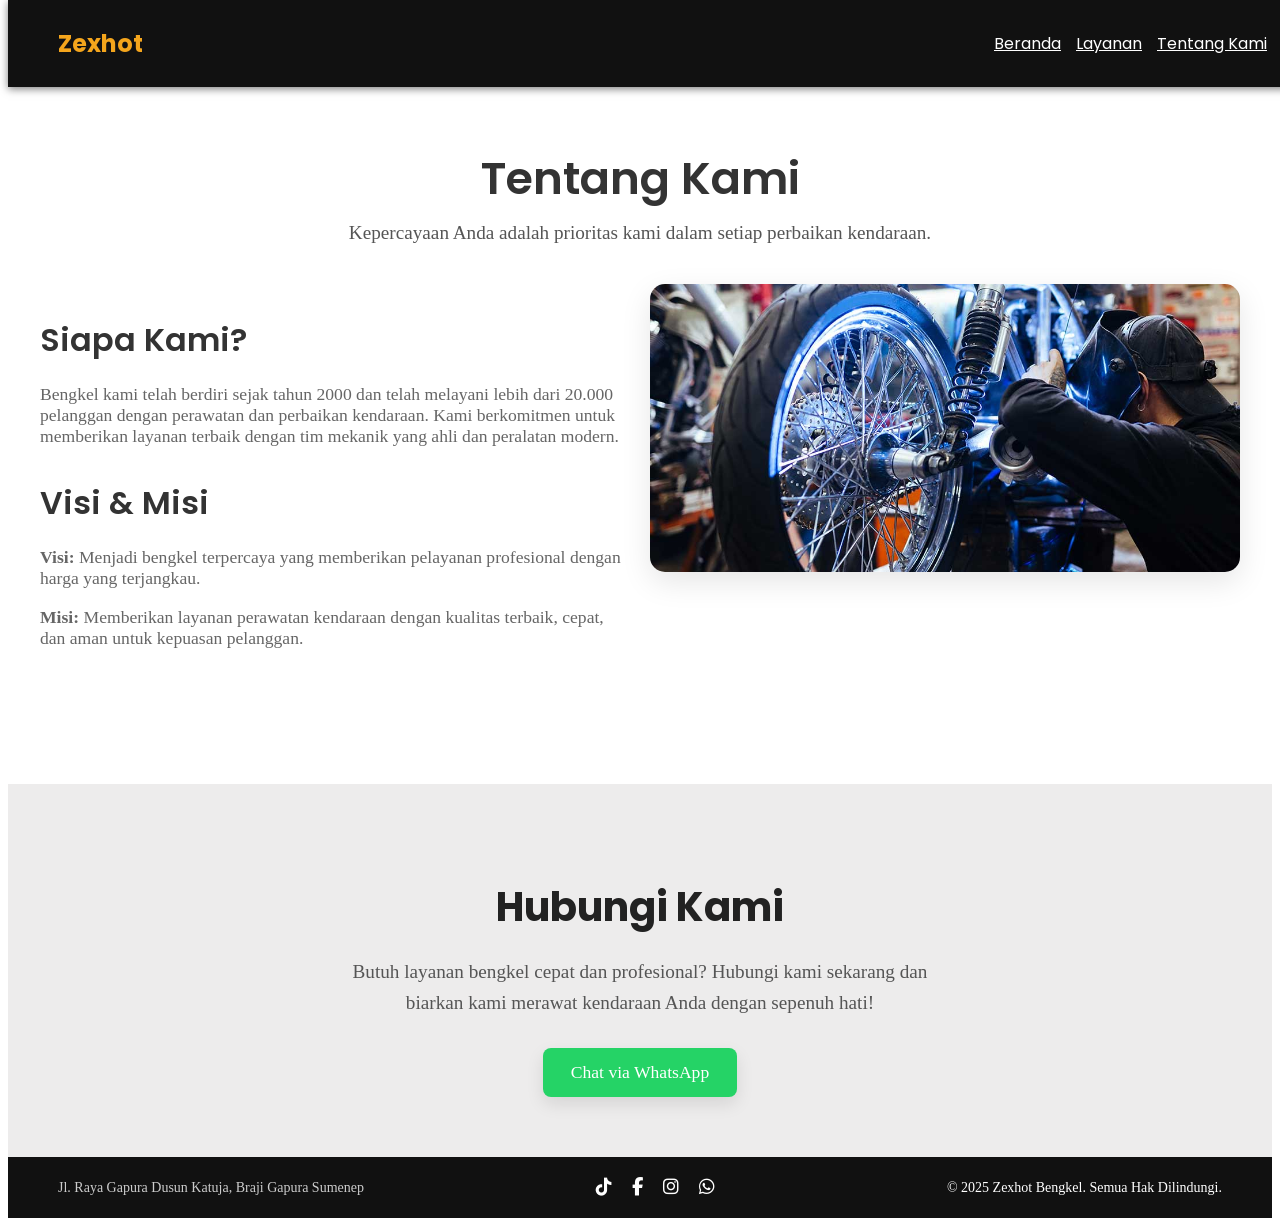
==== about.html @ 8aad7e6a "Add files via upload" ====
<!DOCTYPE html>
<html lang="id">
  <head>
    <meta charset="UTF-8" />
    <meta name="viewport" content="width=device-width, initial-scale=1.0" />
    <title>Zexhot - Bengkel Profesional</title>
    <link rel="stylesheet" href="style.css" />
    <link
      rel="stylesheet"
      href="https://cdnjs.cloudflare.com/ajax/libs/font-awesome/6.5.0/css/all.min.css"
    />
    <link
      href="https://fonts.googleapis.com/css2?family=Poppins:wght@400;600;700&display=swap"
      rel="stylesheet"
    />
    <!-- AOS CSS -->
    <link href="https://unpkg.com/aos@2.3.4/dist/aos.css" rel="stylesheet" />
  </head>
  <body>
    <header id="navbar" data-aos="fade-down">
      <div class="logo">Zexhot</div>
      <nav>
        <div class="menu-toggle" id="menu-toggle">☰</div>
        <ul id="nav-list">
          <li><a href="index.html">Beranda</a></li>
          <li><a href="layanan.html">Layanan</a></li>
          <li><a href="about.html">Tentang Kami</a></li>
          <li><a href="kontak.html">Kontak</a></li>
        </ul>
      </nav>
    </header>

    <section id="about" class="about" data-aos="fade-up" data-aos-delay="100">
      <div class="about-wrapper">
        <div class="about-heading">
          <h2 data-aos="zoom-in">Tentang Kami</h2>
          <p>
            Kepercayaan Anda adalah prioritas kami dalam setiap perbaikan
            kendaraan.
          </p>
        </div>

        <div class="about-content" data-aos="fade-right">
          <div class="about-text">
            <h3>Siapa Kami?</h3>
            <p>
              Bengkel kami telah berdiri sejak tahun 2000 dan telah melayani
              lebih dari 20.000 pelanggan dengan perawatan dan perbaikan
              kendaraan. Kami berkomitmen untuk memberikan layanan terbaik
              dengan tim mekanik yang ahli dan peralatan modern.
            </p>
            <h3>Visi & Misi</h3>
            <p>
              <strong>Visi:</strong> Menjadi bengkel terpercaya yang memberikan
              pelayanan profesional dengan harga yang terjangkau.
            </p>
            <p>
              <strong>Misi:</strong> Memberikan layanan perawatan kendaraan
              dengan kualitas terbaik, cepat, dan aman untuk kepuasan pelanggan.
            </p>
          </div>

          <div class="about-image" data-aos="fade-left" data-aos-delay="200">
            <img src="./asset/background.jpg" alt="Bengkel Kami" />
          </div>
        </div>
      </div>
    </section>

    <section id="contact" class="contact" data-aos="fade-right">
      <h2>Hubungi Kami</h2>
      <p>
        Butuh layanan bengkel cepat dan profesional? Hubungi kami sekarang dan
        biarkan kami merawat kendaraan Anda dengan sepenuh hati!
      </p>
      <div class="whatsapp-button">
        <a
          href="https://wa.me/6282335522890?text=Halo,%20saya%20butuh%20bantuan%20untuk%20motor%20saya."
          target="_blank"
          class="wa-btn"
        >
          Chat via WhatsApp
        </a>
      </div>
    </section>

    <footer data-aos="fade-up">
      <div class="footer-content">
        <p class="alamat">
          <a href="https://maps.app.goo.gl/Zuq965ANQu1sZjJd8" target="_blank"
            >Jl. Raya Gapura Dusun Katuja, Braji Gapura Sumenep</a
          >
        </p>
        <div class="socials" data-aos="zoom-in">
          <a href="#"><i class="fab fa-tiktok"></i></a>
          <a href="#"><i class="fab fa-facebook-f"></i></a>
          <a href="#"><i class="fab fa-instagram"></i></a>
          <a href="https://wa.me/6282335522890" target="_blank"
            ><i class="fab fa-whatsapp"></i
          ></a>
        </div>
        <p>&copy; 2025 Zexhot Bengkel. Semua Hak Dilindungi.</p>
      </div>
    </footer>

    <script src="script.js"></script>
    <script src="https://unpkg.com/aos@2.3.4/dist/aos.js"></script>
    <script>
      AOS.init({
        duration: 1000, // durasi animasinya 1 detik
        once: true, // animasi hanya sekali saat scroll pertama
      });
    </script>
  </body>
</html>
---- style.css ----
<<<<<<< HEAD
* {
  margin: 0;
  padding: 0;
  box-sizing: border-box;
  text-decoration: none;
  border: none;
  outline: none;
  scroll-behavior: smooth;
  font-family: -apple-system, sans-serif;
}

body {
  background-color: #fff;
  color: #fff;
}

/* Navbar */
header {
  display: flex;
  justify-content: space-between;
  align-items: center;
  padding: 15px 80px;
  background-color: #fff;
  position: fixed;
  width: 100%;
  top: 0;
  z-index: 1000;
  transition: background-color 0.3s;
  box-shadow: 0 2px 8px rgba(0, 0, 0, 0.5);
}

.logo {
  font-size: 25px;
  font-weight: bold;
  color: #f4a51c;
  font-family: "Poppins";
}

nav {
  display: flex;
  align-items: center;
}

nav ul {
  display: flex;
  list-style: none;
  gap: 15px;
}

nav ul li a {
  color: #111;
  font-size: 16px;
  transition: color 0.3s;
  font-family: "Poppins";
}

nav ul li a:hover {
  color: #f4a51c;
}

.menu-toggle {
  display: none;
  font-size: 26px;
  color: #111;
  cursor: pointer;
}

/* Hero Section */
.hero {
  position: relative;
  height: 100vh;
  display: flex;
  justify-content: center;
  align-items: center;
  text-align: center;
  overflow: hidden;
}

.hero img {
  width: 100%;
  height: 100%;
  object-fit: cover;
  position: absolute;
  top: 0;
  left: 0;
  z-index: 1;
}

.hero .overlay {
  position: absolute;
  top: 0;
  left: 0;
  right: 0;
  bottom: 0;
  background: rgba(0, 0, 0, 0.5);
  z-index: 2;
}

.hero-content {
  position: relative;
  z-index: 3;
  display: flex;
  flex-direction: column;
  align-items: center;
  gap: 20px;
  padding: 20px;
  max-width: 800px;
}

.hero h1 {
  font-size: 2.8rem;
  color: #fff;
  font-family: "Poppins";
}

.hero p {
  font-size: 1.5rem;
  color: #eee;
}

.hero button {
  background-color: #17ac4e;
  color: white;
  padding: 15px 30px;
  border-radius: 8px;
  font-size: 18px;
  cursor: pointer;
  transition: 0.3s;
}

.hero button:hover {
  background-color: #1ebe57;
}

/* Layanan */
.services {
  background-color: #f9f9f9;
  padding: 60px 20px;
  text-align: center;
}

.services h2 {
  font-size: 2.5rem;
  margin-bottom: 40px;
  color: #222;
  font-family: "Poppins";
}

.service-container {
  display: flex;
  flex-wrap: wrap;
  /* grid-template-columns: repeat(auto-fit, minmax(180px, 1fr)); */
  gap: 40px;
  max-width: 1000px;
  margin: 0 auto;
  justify-content: center;
}

.service {
  background: #fff;
  border-radius: 15px;
  box-shadow: 0 8px 20px rgba(0, 0, 0, 0.1);
  padding: 30px;
  width: 220px;
  transition: transform 0.3s ease, box-shadow 0.3s ease;
}

.service i {
  font-size: 2.5rem;
  color: #ff5722;
  margin-bottom: 15px;
}

.service p {
  font-size: 1.1rem;
  color: #444;
  margin: 0;
}

.service:hover {
  transform: translateY(-8px);
  box-shadow: 0 8px 18px rgba(0, 0, 0, 0.1);
}

/* Statistik */
.stats {
  background-color: #edecec;
  padding: 60px 20px;
  text-align: center;
}

.stats h2 {
  font-size: 2.5rem;
  margin-bottom: 40px;
  color: #333;
  font-family: "Poppins";
}

.stats-container {
  display: flex;
  flex-wrap: wrap;
  justify-content: center;
  gap: 40px;
}

.stat {
  background: #fff;
  border-radius: 15px;
  box-shadow: 0 8px 20px rgba(0, 0, 0, 0.1);
  padding: 30px;
  width: 220px;
  transition: transform 0.3s ease;
}

.stat:hover {
  transform: translateY(-10px);
}

.stat .number {
  font-size: 3rem;
  color: #e63946;
  font-weight: bold;
  display: block;
  transition: transform 0.3s;
}

.stat p {
  font-size: 1.2rem;
  margin-top: 10px;
  color: #555;
}

/* Galeri */
.gallery {
  padding: 60px 20px;
  text-align: center;
  position: relative;
}

.gallery h2 {
  font-size: 2.5rem;
  margin-bottom: 40px;
  color: #333;
  font-family: "Poppins";
}

.gallery-wrapper {
  display: flex;
  align-items: center;
  justify-content: center;
  position: relative;
  overflow: hidden;
}

.gallery-container {
  overflow-x: auto; /* Scroll otomatis kalau sempit */
  max-width: 960px;
  scroll-behavior: smooth;
  -ms-overflow-style: none; /* IE dan Edge lama */
  scrollbar-width: none; /* Firefox */
  will-change: transform; /* Ini penting supaya render halus */
}

.gallery-container::-webkit-scrollbar {
  display: none; /* Chrome, Safari */
}

.gallery-track {
  display: flex;
  transition: transform 0.5s ease;
  will-change: transform; /* Tambah ini */
}

.gallery-item {
  flex: 0 0 300px;
  margin: 0 15px;
  border-radius: 12px;
  overflow: hidden;
  box-shadow: 0 8px 20px rgba(0, 0, 0, 0.1);
  transition: transform 0.3s ease, box-shadow 0.3s ease, opacity 0.3s ease;
}

.gallery-item img {
  width: 100%;
  height: 200px;
  object-fit: cover;
  display: block;
}

.gallery-item p {
  background-color: #f8f8f8;
  margin: 0;
  padding: 15px;
  font-size: 1rem;
  color: #444;
}

/* Tombol navigasi */
.prev,
.next {
  background: rgba(231, 231, 231, 0.8);
  color: black;
  border: 2px solid white;
  padding: 12px;
  /* border-radius: 50%; */
  cursor: pointer;
  font-size: 24px;
  z-index: 10;
  transition: background 0.3s ease, transform 0.3s ease, box-shadow 0.3s ease;
  backdrop-filter: blur(5px);
  box-shadow: 0 4px 15px rgba(103, 103, 103, 0.2);
  position: absolute;
  top: 50%;
  transform: translateY(-50%);
}

.prev {
  left: 10px;
}

.next {
  right: 10px;
}

/* Responsive */
@media (max-width: 768px) {
  .prev,
  .next {
    padding: 8px;
    font-size: 18px;
  }
}

/* Contact */
.contact {
  background-color: #edecec;
  padding: 60px 20px;
  text-align: center;
}

.contact h2 {
  font-size: 2.5rem;
  color: #222;
  margin-bottom: 20px;
  font-family: "Poppins";
}

.contact p {
  font-size: 1.2rem;
  color: #555;
  max-width: 600px;
  margin: 0 auto 30px;
  line-height: 1.6;
}

.whatsapp-button {
  display: flex;
  justify-content: center;
}

.wa-btn {
  background-color: #25d366;
  color: white;
  font-size: 1.1rem;
  padding: 14px 28px;
  border: none;
  border-radius: 8px;
  text-decoration: none;
  transition: background-color 0.3s ease, transform 0.2s ease;
  box-shadow: 0 7px 17px rgba(0, 0, 0, 0.1);
}

.wa-btn:hover {
  background-color: #1ebd5a;
  transform: scale(1.05);
}

/* footer */
footer {
  background-color: #111;
  color: #fff;
  padding: 20px 50px;
  font-size: 14px;
}

.footer-content {
  display: flex;
  justify-content: space-between;
  align-items: center;
  flex-wrap: wrap; /* agar tetap responsif di layar kecil */
  gap: 10px;
}

.footer-content p,
.footer-content .socials {
  margin: 0;
}

.footer-content .alamat a {
  color: #ccc;
  text-decoration: none;
}

.footer-content .socials {
  display: flex;
  gap: 20px;
}

.footer-content .socials a {
  color: #fff;
  font-size: 18px;
  transition: color 0.3s;
}

.footer-content .socials a:hover {
  color: #f4a51c;
}

.footer-content .copyright {
  color: #ccc;
}

/* Responsif */
@media (max-width: 768px) {
  header {
    padding: 15px 20px;
  }

  .menu-toggle {
    display: block;
  }

  nav ul {
    display: none;
    flex-direction: column;
    background-color: #111;
    position: absolute;
    top: 60px;
    right: 20px;
    width: 200px;
    padding: 20px;
    border-radius: 8px;
    box-shadow: 0 8px 16px rgba(0, 0, 0, 0.3);
  }

  nav ul.active {
    display: flex;
  }

  nav ul li {
    margin: 10px 0;
    text-align: left;
  }
  nav ul li a {
    color: #fff;
  }

  .service,
  .stat,
  .gallery-container img {
    width: 45%;
  }
}

@media (max-width: 480px) {
  .service,
  .stat,
  .gallery-container img {
    width: 100%;
  }

  .hero h1 {
    font-size: 2rem;
  }

  .hero p {
    font-size: 1rem;
  }

  .hero button {
    font-size: 16px;
    padding: 10px 20px;
  }
}

/* halaman tentang kami */
.about {
  padding: 60px 20px;
  margin-top: 3rem;
  background-color: #fff;
  text-align: center;
}

.about-wrapper {
  max-width: 1200px;
  margin: 0 auto;
}

.about-heading h2 {
  font-size: 2.8rem;
  font-weight: 600;
  color: #333;
  margin-bottom: 10px;
  font-family: "Poppins";
}

.about-heading p {
  font-size: 1.2rem;
  color: #555;
  max-width: 800px;
  margin: 0 auto 40px;
}

.about-content {
  display: flex;
  flex-wrap: wrap;
  justify-content: space-between;
  margin-bottom: 60px;
  gap: 20px;
}

.about-text {
  flex: 1;
  max-width: 600px;
  text-align: left;
}

.about-text h3 {
  font-size: 2rem;
  margin-bottom: 20px;
  color: #333;
  font-weight: 600;
  font-family: "Poppins";
}

.about-text p {
  font-size: 1.1rem;
  color: #666;
  margin-bottom: 15px;
}

.about-image {
  flex: 1;
  max-width: 600px;
}

.about-image img {
  width: 100%;
  border-radius: 15px;
  box-shadow: 0 10px 30px rgba(0, 0, 0, 0.1);
  object-fit: cover;
}

/* Responsive */
@media (max-width: 768px) {
  .about-content {
    flex-direction: column;
    text-align: center;
  }

  .about-text {
    text-align: center;
    margin-bottom: 20px;
  }

  .about-image img {
    max-width: 100%;
  }

  .service-list {
    flex-direction: column;
    gap: 20px;
  }

  .service-item {
    width: 100%;
  }
}

/* halaman layanan kami */
.layanan {
  padding: 60px 20px;
  margin-top: 3rem;
  background-color: #fff;
  text-align: center;
}

.layanan-wrapper {
  max-width: 1200px;
  margin: 0 auto;
}

.layanan-heading h2 {
  font-size: 2.8rem;
  font-weight: 600;
  color: #333;
  margin-bottom: 10px;
  font-family: "Poppins";
}

.layanan-heading p {
  font-size: 1.2rem;
  color: #555;
  max-width: 800px;
  margin: 0 auto 40px;
}

.servicess {
  padding: 20px 20px;
}

.service-list {
  display: flex;
  justify-content: space-between;
  gap: 30px;
  margin-top: 20px;
  flex-wrap: wrap;
}

.service-item {
  flex: 1 1 30%;
  padding: 20px;
  background-color: #f8f8f8;
  border-radius: 10px;
  text-align: center;
  box-shadow: 0 4px 12px rgba(0, 0, 0, 0.1);
  transition: transform 0.3s ease, box-shadow 0.3s ease;
}

.service-item i {
  font-size: 40px;
  color: #ff5722;
  margin-bottom: 15px;
}

.service-item h4 {
  font-size: 1.5rem;
  color: #333;
  margin-bottom: 10px;
  font-family: "Poppins";
}

.service-item p {
  color: #666;
}

.service-item:hover {
  transform: translateY(-5px);
  box-shadow: 0 8px 20px rgba(0, 0, 0, 0.1);
}

/* Responsive */
@media (max-width: 768px) {
  .layanan-content {
    flex-direction: column;
    text-align: center;
  }

  .layanan-text {
    text-align: center;
    margin-bottom: 20px;
  }
  .service-list {
    flex-direction: column;
    gap: 20px;
  }

  .service-item {
    width: 100%;
    flex: 1 1 100%;
  }
}

/* kode halaman kontak */
/* Styling untuk halaman Kontak */
.kontak {
  padding: 60px 20px;
  background-color: #f9f9f9;
  text-align: center;
  margin-top: 3rem;
}

.kontak-container {
  max-width: 1000px;
  margin: 0 auto;
}

.kontak h2 {
  font-size: 2.5rem;
  margin-bottom: 40px;
  color: #333;
  font-family: "Poppins";
}

.kontak-grid {
  display: flex;
  justify-content: center;
}

.kontak-info {
  background-color: #fff;
  padding: 30px;
  border-radius: 12px;
  box-shadow: 0 8px 24px rgba(0, 0, 0, 0.1);
  width: 100%;
}

.kontak-info h3 {
  font-size: 1.8rem;
  color: #333;
  margin-bottom: 20px;
  font-family: "Poppins";
}

.kontak-info ul {
  list-style: none;
  padding: 0;
  margin-bottom: 30px;
}

.kontak-info ul li {
  font-size: 1rem;
  color: #555;
  margin-bottom: 15px;
  display: flex;
  align-items: center;
  justify-content: flex-start;
}

.kontak-info ul li i {
  font-size: 20px;
  color: #ff6600;
  margin-right: 20px;
}

.peta-full {
  width: 100%;
  margin: 0;
  padding: 0;
}

.peta-full iframe {
  display: block;
  width: 100%;
  height: 450px;
  border: none;
}

@media (max-width: 768px) {
  .kontak-info,
  .kontak-map {
    width: 100%;
  }
}
=======
* {
  margin: 0;
  padding: 0;
  box-sizing: border-box;
  text-decoration: none;
  border: none;
  outline: none;
  scroll-behavior: smooth;
  font-family: -apple-system, sans-serif;
}

body {
  background-color: #fff;
  color: #fff;
}

/* Navbar */
header {
  display: flex;
  justify-content: space-between;
  align-items: center;
  padding: 15px 50px;
  background-color: #111;
  position: fixed;
  width: 100%;
  top: 0;
  z-index: 1000;
  transition: background-color 0.3s;
}

.logo {
  font-size: 24px;
  font-weight: bold;
  color: #f4a51c;
}

nav {
  display: flex;
  align-items: center;
}

nav ul {
  display: flex;
  list-style: none;
  gap: 15px;
}

nav ul li a {
  color: #fff;
  font-size: 16px;
  transition: color 0.3s;
}

nav ul li a:hover {
  color: #f4a51c;
}

.menu-toggle {
  display: none;
  font-size: 26px;
  color: white;
  cursor: pointer;
}

/* Hero Section */
.hero {
  position: relative;
  height: 100vh;
  display: flex;
  justify-content: center;
  align-items: center;
  text-align: center;
  overflow: hidden;
}

.hero img {
  width: 100%;
  height: 100%;
  object-fit: cover;
  position: absolute;
  top: 0;
  left: 0;
  z-index: 1;
}

.hero .overlay {
  position: absolute;
  top: 0;
  left: 0;
  right: 0;
  bottom: 0;
  background: rgba(0, 0, 0, 0.5);
  z-index: 2;
}

.hero-content {
  position: relative;
  z-index: 3;
  display: flex;
  flex-direction: column;
  align-items: center;
  gap: 20px;
  padding: 20px;
  max-width: 800px;
}

.hero h1 {
  font-size: 3rem;
  color: #fff;
}

.hero p {
  font-size: 1.5rem;
  color: #eee;
}

.hero button {
  background-color: #17ac4e;
  color: white;
  padding: 15px 30px;
  border-radius: 8px;
  font-size: 18px;
  cursor: pointer;
  transition: 0.3s;
}

.hero button:hover {
  background-color: #1ebe57;
}

/* Layanan */
.services {
  background-color: #f9f9f9;
  padding: 60px 20px;
  text-align: center;
}

.services h2 {
  font-size: 2.5rem;
  margin-bottom: 40px;
  color: #222;
}

.service-container {
  display: grid;
  grid-template-columns: repeat(auto-fit, minmax(180px, 1fr));
  gap: 30px;
  max-width: 1000px;
  margin: 0 auto;
}

.service {
  background-color: #fff;
  border-radius: 12px;
  padding: 30px 20px;
  box-shadow: 0 4px 12px rgba(0, 0, 0, 0.05);
  transition: transform 0.3s ease, box-shadow 0.3s ease;
}

.service i {
  font-size: 2.5rem;
  color: #ff5722;
  margin-bottom: 15px;
}

.service p {
  font-size: 1.1rem;
  color: #444;
  margin: 0;
}

.service:hover {
  transform: translateY(-8px);
  box-shadow: 0 8px 18px rgba(0, 0, 0, 0.1);
}

/* Statistik */
.stats {
  background-color: #edecec;
  padding: 60px 20px;
  text-align: center;
}

.stats h2 {
  font-size: 2.5rem;
  margin-bottom: 40px;
  color: #333;
}

.stats-container {
  display: flex;
  flex-wrap: wrap;
  justify-content: center;
  gap: 40px;
}

.stat {
  background: #fff;
  border-radius: 15px;
  box-shadow: 0 8px 20px rgba(0, 0, 0, 0.1);
  padding: 30px;
  width: 220px;
  transition: transform 0.3s ease;
}

.stat:hover {
  transform: translateY(-10px);
}

.stat .number {
  font-size: 3rem;
  color: #e63946;
  font-weight: bold;
  display: block;
  transition: transform 0.3s;
}

.stat p {
  font-size: 1.2rem;
  margin-top: 10px;
  color: #555;
}

/* Galeri */
.gallery {
  /* background-color: #fff; */
  padding: 60px 20px;
  text-align: center;
}

.gallery h2 {
  font-size: 2.5rem;
  margin-bottom: 40px;
  color: #333;
}

.gallery-container {
  display: flex;
  flex-wrap: wrap;
  justify-content: center;
  gap: 30px;
}

.gallery-item {
  width: 300px;
  border-radius: 12px;
  overflow: hidden;
  box-shadow: 0 8px 20px rgba(0, 0, 0, 0.1);
  transition: transform 0.3s ease, box-shadow 0.3s ease;
}

.gallery-item img {
  width: 100%;
  height: 200px;
  object-fit: cover;
  display: block;
}

.gallery-item p {
  background-color: #f8f8f8;
  margin: 0;
  padding: 15px;
  font-size: 1rem;
  color: #444;
}

.gallery-item:hover {
  transform: scale(1.03);
  box-shadow: 0 12px 30px rgba(0, 0, 0, 0.15);
}

/* Contact */
.contact {
  background-color: #edecec;
  padding: 60px 20px;
  text-align: center;
}

.contact h2 {
  font-size: 2.5rem;
  color: #222;
  margin-bottom: 20px;
}

.contact p {
  font-size: 1.2rem;
  color: #555;
  max-width: 600px;
  margin: 0 auto 30px;
  line-height: 1.6;
}

.whatsapp-button {
  display: flex;
  justify-content: center;
}

.wa-btn {
  background-color: #25d366;
  color: white;
  font-size: 1.1rem;
  padding: 14px 28px;
  border: none;
  border-radius: 8px;
  text-decoration: none;
  transition: background-color 0.3s ease, transform 0.2s ease;
  box-shadow: 0 7px 17px rgba(0, 0, 0, 0.1);
}

.wa-btn:hover {
  background-color: #1ebd5a;
  transform: scale(1.05);
}

/* footer */
footer {
  background-color: #111;
  color: #fff;
  padding: 20px 50px;
  font-size: 14px;
}

.footer-content {
  display: flex;
  justify-content: space-between;
  align-items: center;
  flex-wrap: wrap; /* agar tetap responsif di layar kecil */
  gap: 10px;
}

.footer-content p,
.footer-content .socials {
  margin: 0;
}

.footer-content .alamat a {
  color: #ccc;
  text-decoration: none;
}

.footer-content .socials {
  display: flex;
  gap: 20px;
}

.footer-content .socials a {
  color: #fff;
  font-size: 18px;
  transition: color 0.3s;
}

.footer-content .socials a:hover {
  color: #f4a51c;
}

.footer-content .copyright {
  color: #ccc;
}

/* Responsif */
@media (max-width: 768px) {
  header {
    padding: 15px 20px;
  }

  .menu-toggle {
    display: block;
  }

  nav ul {
    display: none;
    flex-direction: column;
    background-color: #111;
    position: absolute;
    top: 60px;
    right: 20px;
    width: 200px;
    padding: 20px;
    border-radius: 8px;
    box-shadow: 0 8px 16px rgba(0, 0, 0, 0.3);
  }

  nav ul.active {
    display: flex;
  }

  nav ul li {
    margin: 10px 0;
    text-align: right;
  }

  .service,
  .stat,
  .gallery-container img {
    width: 45%;
  }
}

@media (max-width: 480px) {
  .service,
  .stat,
  .gallery-container img {
    width: 100%;
  }

  .hero h1 {
    font-size: 2rem;
  }

  .hero p {
    font-size: 1rem;
  }

  .hero button {
    font-size: 16px;
    padding: 10px 20px;
  }
}
>>>>>>> 0a252adea0c595f6ea7701f1451ea3bd7f58a9d5
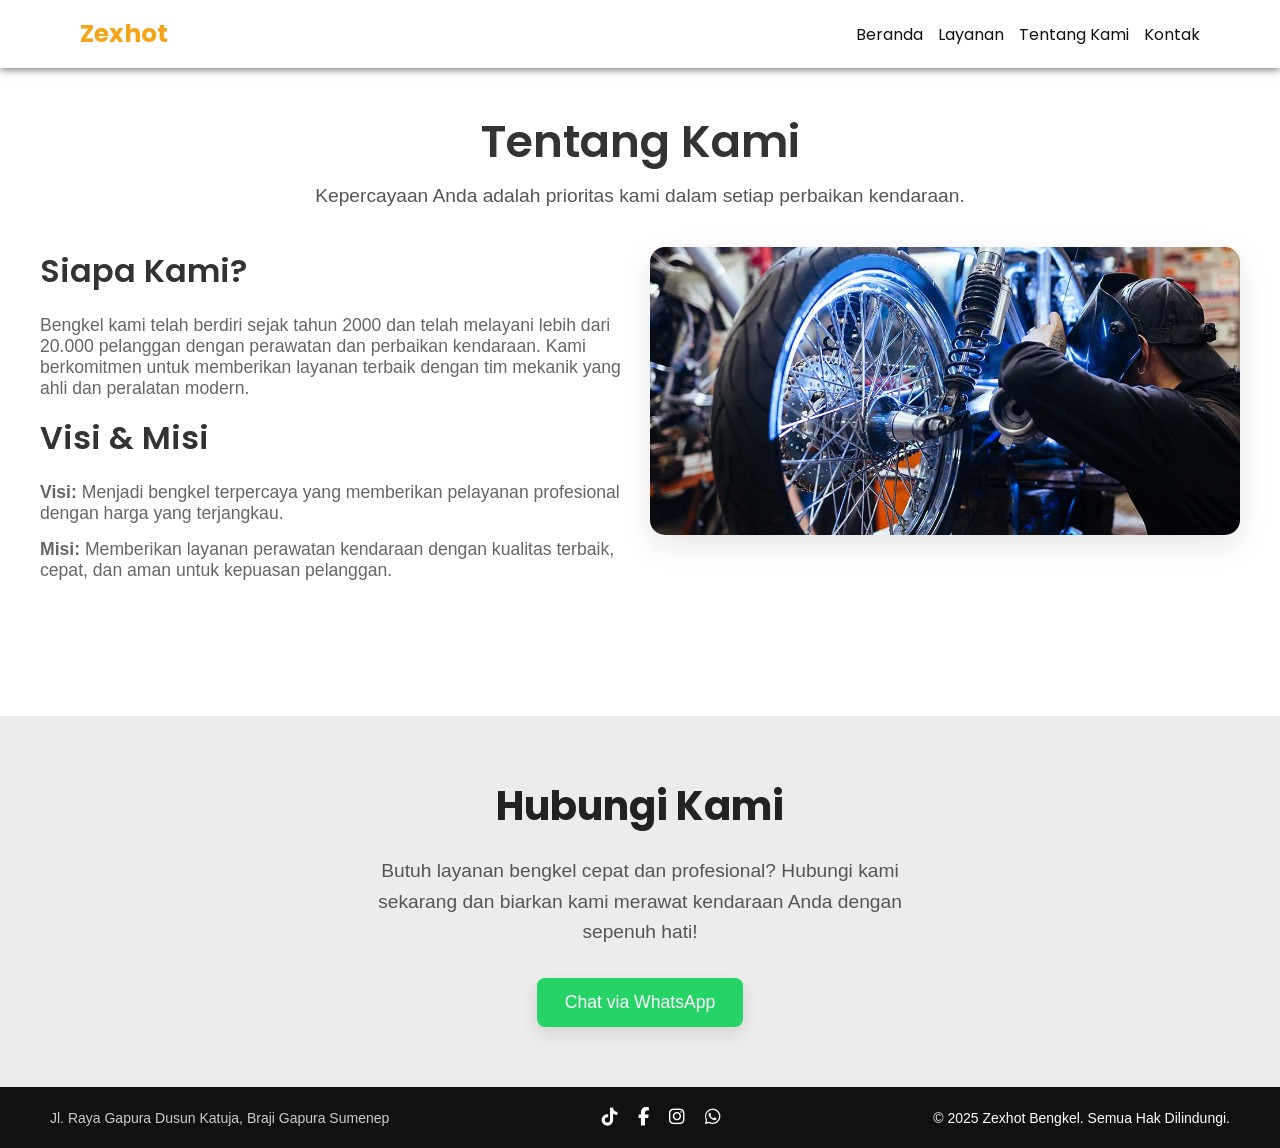
==== commit 6fee8bfe: "Update about.html" ====
--- a/about.html
+++ b/about.html
@@ -4,6 +4,14 @@
     <meta charset="UTF-8" />
     <meta name="viewport" content="width=device-width, initial-scale=1.0" />
     <title>Zexhot - Bengkel Profesional</title>
+    <meta name="description" content="Zexhot Service - Bengkel Online Terpercaya">
+    <meta name="keywords" content="bengkel, motor, service online, zexhot, kediri">
+    <meta name="author" content="Iqbil Qauly">
+    <meta name="robots" content="index, follow">
+    <meta property="og:title" content="Zexhot Service">
+    <meta property="og:description" content="Solusi service kendaraan praktis dan cepat.">
+    <meta property="og:type" content="website">
+    <meta property="og:url" content="https://iqbilqauly.github.io/zexhot_service/">
     <link rel="stylesheet" href="style.css" />
     <link
       rel="stylesheet"
--- a/style.css
+++ b/style.css
@@ -1,759 +1,3 @@
-<<<<<<< HEAD
-* {
-  margin: 0;
-  padding: 0;
-  box-sizing: border-box;
-  text-decoration: none;
-  border: none;
-  outline: none;
-  scroll-behavior: smooth;
-  font-family: -apple-system, sans-serif;
-}
-
-body {
-  background-color: #fff;
-  color: #fff;
-}
-
-/* Navbar */
-header {
-  display: flex;
-  justify-content: space-between;
-  align-items: center;
-  padding: 15px 80px;
-  background-color: #fff;
-  position: fixed;
-  width: 100%;
-  top: 0;
-  z-index: 1000;
-  transition: background-color 0.3s;
-  box-shadow: 0 2px 8px rgba(0, 0, 0, 0.5);
-}
-
-.logo {
-  font-size: 25px;
-  font-weight: bold;
-  color: #f4a51c;
-  font-family: "Poppins";
-}
-
-nav {
-  display: flex;
-  align-items: center;
-}
-
-nav ul {
-  display: flex;
-  list-style: none;
-  gap: 15px;
-}
-
-nav ul li a {
-  color: #111;
-  font-size: 16px;
-  transition: color 0.3s;
-  font-family: "Poppins";
-}
-
-nav ul li a:hover {
-  color: #f4a51c;
-}
-
-.menu-toggle {
-  display: none;
-  font-size: 26px;
-  color: #111;
-  cursor: pointer;
-}
-
-/* Hero Section */
-.hero {
-  position: relative;
-  height: 100vh;
-  display: flex;
-  justify-content: center;
-  align-items: center;
-  text-align: center;
-  overflow: hidden;
-}
-
-.hero img {
-  width: 100%;
-  height: 100%;
-  object-fit: cover;
-  position: absolute;
-  top: 0;
-  left: 0;
-  z-index: 1;
-}
-
-.hero .overlay {
-  position: absolute;
-  top: 0;
-  left: 0;
-  right: 0;
-  bottom: 0;
-  background: rgba(0, 0, 0, 0.5);
-  z-index: 2;
-}
-
-.hero-content {
-  position: relative;
-  z-index: 3;
-  display: flex;
-  flex-direction: column;
-  align-items: center;
-  gap: 20px;
-  padding: 20px;
-  max-width: 800px;
-}
-
-.hero h1 {
-  font-size: 2.8rem;
-  color: #fff;
-  font-family: "Poppins";
-}
-
-.hero p {
-  font-size: 1.5rem;
-  color: #eee;
-}
-
-.hero button {
-  background-color: #17ac4e;
-  color: white;
-  padding: 15px 30px;
-  border-radius: 8px;
-  font-size: 18px;
-  cursor: pointer;
-  transition: 0.3s;
-}
-
-.hero button:hover {
-  background-color: #1ebe57;
-}
-
-/* Layanan */
-.services {
-  background-color: #f9f9f9;
-  padding: 60px 20px;
-  text-align: center;
-}
-
-.services h2 {
-  font-size: 2.5rem;
-  margin-bottom: 40px;
-  color: #222;
-  font-family: "Poppins";
-}
-
-.service-container {
-  display: flex;
-  flex-wrap: wrap;
-  /* grid-template-columns: repeat(auto-fit, minmax(180px, 1fr)); */
-  gap: 40px;
-  max-width: 1000px;
-  margin: 0 auto;
-  justify-content: center;
-}
-
-.service {
-  background: #fff;
-  border-radius: 15px;
-  box-shadow: 0 8px 20px rgba(0, 0, 0, 0.1);
-  padding: 30px;
-  width: 220px;
-  transition: transform 0.3s ease, box-shadow 0.3s ease;
-}
-
-.service i {
-  font-size: 2.5rem;
-  color: #ff5722;
-  margin-bottom: 15px;
-}
-
-.service p {
-  font-size: 1.1rem;
-  color: #444;
-  margin: 0;
-}
-
-.service:hover {
-  transform: translateY(-8px);
-  box-shadow: 0 8px 18px rgba(0, 0, 0, 0.1);
-}
-
-/* Statistik */
-.stats {
-  background-color: #edecec;
-  padding: 60px 20px;
-  text-align: center;
-}
-
-.stats h2 {
-  font-size: 2.5rem;
-  margin-bottom: 40px;
-  color: #333;
-  font-family: "Poppins";
-}
-
-.stats-container {
-  display: flex;
-  flex-wrap: wrap;
-  justify-content: center;
-  gap: 40px;
-}
-
-.stat {
-  background: #fff;
-  border-radius: 15px;
-  box-shadow: 0 8px 20px rgba(0, 0, 0, 0.1);
-  padding: 30px;
-  width: 220px;
-  transition: transform 0.3s ease;
-}
-
-.stat:hover {
-  transform: translateY(-10px);
-}
-
-.stat .number {
-  font-size: 3rem;
-  color: #e63946;
-  font-weight: bold;
-  display: block;
-  transition: transform 0.3s;
-}
-
-.stat p {
-  font-size: 1.2rem;
-  margin-top: 10px;
-  color: #555;
-}
-
-/* Galeri */
-.gallery {
-  padding: 60px 20px;
-  text-align: center;
-  position: relative;
-}
-
-.gallery h2 {
-  font-size: 2.5rem;
-  margin-bottom: 40px;
-  color: #333;
-  font-family: "Poppins";
-}
-
-.gallery-wrapper {
-  display: flex;
-  align-items: center;
-  justify-content: center;
-  position: relative;
-  overflow: hidden;
-}
-
-.gallery-container {
-  overflow-x: auto; /* Scroll otomatis kalau sempit */
-  max-width: 960px;
-  scroll-behavior: smooth;
-  -ms-overflow-style: none; /* IE dan Edge lama */
-  scrollbar-width: none; /* Firefox */
-  will-change: transform; /* Ini penting supaya render halus */
-}
-
-.gallery-container::-webkit-scrollbar {
-  display: none; /* Chrome, Safari */
-}
-
-.gallery-track {
-  display: flex;
-  transition: transform 0.5s ease;
-  will-change: transform; /* Tambah ini */
-}
-
-.gallery-item {
-  flex: 0 0 300px;
-  margin: 0 15px;
-  border-radius: 12px;
-  overflow: hidden;
-  box-shadow: 0 8px 20px rgba(0, 0, 0, 0.1);
-  transition: transform 0.3s ease, box-shadow 0.3s ease, opacity 0.3s ease;
-}
-
-.gallery-item img {
-  width: 100%;
-  height: 200px;
-  object-fit: cover;
-  display: block;
-}
-
-.gallery-item p {
-  background-color: #f8f8f8;
-  margin: 0;
-  padding: 15px;
-  font-size: 1rem;
-  color: #444;
-}
-
-/* Tombol navigasi */
-.prev,
-.next {
-  background: rgba(231, 231, 231, 0.8);
-  color: black;
-  border: 2px solid white;
-  padding: 12px;
-  /* border-radius: 50%; */
-  cursor: pointer;
-  font-size: 24px;
-  z-index: 10;
-  transition: background 0.3s ease, transform 0.3s ease, box-shadow 0.3s ease;
-  backdrop-filter: blur(5px);
-  box-shadow: 0 4px 15px rgba(103, 103, 103, 0.2);
-  position: absolute;
-  top: 50%;
-  transform: translateY(-50%);
-}
-
-.prev {
-  left: 10px;
-}
-
-.next {
-  right: 10px;
-}
-
-/* Responsive */
-@media (max-width: 768px) {
-  .prev,
-  .next {
-    padding: 8px;
-    font-size: 18px;
-  }
-}
-
-/* Contact */
-.contact {
-  background-color: #edecec;
-  padding: 60px 20px;
-  text-align: center;
-}
-
-.contact h2 {
-  font-size: 2.5rem;
-  color: #222;
-  margin-bottom: 20px;
-  font-family: "Poppins";
-}
-
-.contact p {
-  font-size: 1.2rem;
-  color: #555;
-  max-width: 600px;
-  margin: 0 auto 30px;
-  line-height: 1.6;
-}
-
-.whatsapp-button {
-  display: flex;
-  justify-content: center;
-}
-
-.wa-btn {
-  background-color: #25d366;
-  color: white;
-  font-size: 1.1rem;
-  padding: 14px 28px;
-  border: none;
-  border-radius: 8px;
-  text-decoration: none;
-  transition: background-color 0.3s ease, transform 0.2s ease;
-  box-shadow: 0 7px 17px rgba(0, 0, 0, 0.1);
-}
-
-.wa-btn:hover {
-  background-color: #1ebd5a;
-  transform: scale(1.05);
-}
-
-/* footer */
-footer {
-  background-color: #111;
-  color: #fff;
-  padding: 20px 50px;
-  font-size: 14px;
-}
-
-.footer-content {
-  display: flex;
-  justify-content: space-between;
-  align-items: center;
-  flex-wrap: wrap; /* agar tetap responsif di layar kecil */
-  gap: 10px;
-}
-
-.footer-content p,
-.footer-content .socials {
-  margin: 0;
-}
-
-.footer-content .alamat a {
-  color: #ccc;
-  text-decoration: none;
-}
-
-.footer-content .socials {
-  display: flex;
-  gap: 20px;
-}
-
-.footer-content .socials a {
-  color: #fff;
-  font-size: 18px;
-  transition: color 0.3s;
-}
-
-.footer-content .socials a:hover {
-  color: #f4a51c;
-}
-
-.footer-content .copyright {
-  color: #ccc;
-}
-
-/* Responsif */
-@media (max-width: 768px) {
-  header {
-    padding: 15px 20px;
-  }
-
-  .menu-toggle {
-    display: block;
-  }
-
-  nav ul {
-    display: none;
-    flex-direction: column;
-    background-color: #111;
-    position: absolute;
-    top: 60px;
-    right: 20px;
-    width: 200px;
-    padding: 20px;
-    border-radius: 8px;
-    box-shadow: 0 8px 16px rgba(0, 0, 0, 0.3);
-  }
-
-  nav ul.active {
-    display: flex;
-  }
-
-  nav ul li {
-    margin: 10px 0;
-    text-align: left;
-  }
-  nav ul li a {
-    color: #fff;
-  }
-
-  .service,
-  .stat,
-  .gallery-container img {
-    width: 45%;
-  }
-}
-
-@media (max-width: 480px) {
-  .service,
-  .stat,
-  .gallery-container img {
-    width: 100%;
-  }
-
-  .hero h1 {
-    font-size: 2rem;
-  }
-
-  .hero p {
-    font-size: 1rem;
-  }
-
-  .hero button {
-    font-size: 16px;
-    padding: 10px 20px;
-  }
-}
-
-/* halaman tentang kami */
-.about {
-  padding: 60px 20px;
-  margin-top: 3rem;
-  background-color: #fff;
-  text-align: center;
-}
-
-.about-wrapper {
-  max-width: 1200px;
-  margin: 0 auto;
-}
-
-.about-heading h2 {
-  font-size: 2.8rem;
-  font-weight: 600;
-  color: #333;
-  margin-bottom: 10px;
-  font-family: "Poppins";
-}
-
-.about-heading p {
-  font-size: 1.2rem;
-  color: #555;
-  max-width: 800px;
-  margin: 0 auto 40px;
-}
-
-.about-content {
-  display: flex;
-  flex-wrap: wrap;
-  justify-content: space-between;
-  margin-bottom: 60px;
-  gap: 20px;
-}
-
-.about-text {
-  flex: 1;
-  max-width: 600px;
-  text-align: left;
-}
-
-.about-text h3 {
-  font-size: 2rem;
-  margin-bottom: 20px;
-  color: #333;
-  font-weight: 600;
-  font-family: "Poppins";
-}
-
-.about-text p {
-  font-size: 1.1rem;
-  color: #666;
-  margin-bottom: 15px;
-}
-
-.about-image {
-  flex: 1;
-  max-width: 600px;
-}
-
-.about-image img {
-  width: 100%;
-  border-radius: 15px;
-  box-shadow: 0 10px 30px rgba(0, 0, 0, 0.1);
-  object-fit: cover;
-}
-
-/* Responsive */
-@media (max-width: 768px) {
-  .about-content {
-    flex-direction: column;
-    text-align: center;
-  }
-
-  .about-text {
-    text-align: center;
-    margin-bottom: 20px;
-  }
-
-  .about-image img {
-    max-width: 100%;
-  }
-
-  .service-list {
-    flex-direction: column;
-    gap: 20px;
-  }
-
-  .service-item {
-    width: 100%;
-  }
-}
-
-/* halaman layanan kami */
-.layanan {
-  padding: 60px 20px;
-  margin-top: 3rem;
-  background-color: #fff;
-  text-align: center;
-}
-
-.layanan-wrapper {
-  max-width: 1200px;
-  margin: 0 auto;
-}
-
-.layanan-heading h2 {
-  font-size: 2.8rem;
-  font-weight: 600;
-  color: #333;
-  margin-bottom: 10px;
-  font-family: "Poppins";
-}
-
-.layanan-heading p {
-  font-size: 1.2rem;
-  color: #555;
-  max-width: 800px;
-  margin: 0 auto 40px;
-}
-
-.servicess {
-  padding: 20px 20px;
-}
-
-.service-list {
-  display: flex;
-  justify-content: space-between;
-  gap: 30px;
-  margin-top: 20px;
-  flex-wrap: wrap;
-}
-
-.service-item {
-  flex: 1 1 30%;
-  padding: 20px;
-  background-color: #f8f8f8;
-  border-radius: 10px;
-  text-align: center;
-  box-shadow: 0 4px 12px rgba(0, 0, 0, 0.1);
-  transition: transform 0.3s ease, box-shadow 0.3s ease;
-}
-
-.service-item i {
-  font-size: 40px;
-  color: #ff5722;
-  margin-bottom: 15px;
-}
-
-.service-item h4 {
-  font-size: 1.5rem;
-  color: #333;
-  margin-bottom: 10px;
-  font-family: "Poppins";
-}
-
-.service-item p {
-  color: #666;
-}
-
-.service-item:hover {
-  transform: translateY(-5px);
-  box-shadow: 0 8px 20px rgba(0, 0, 0, 0.1);
-}
-
-/* Responsive */
-@media (max-width: 768px) {
-  .layanan-content {
-    flex-direction: column;
-    text-align: center;
-  }
-
-  .layanan-text {
-    text-align: center;
-    margin-bottom: 20px;
-  }
-  .service-list {
-    flex-direction: column;
-    gap: 20px;
-  }
-
-  .service-item {
-    width: 100%;
-    flex: 1 1 100%;
-  }
-}
-
-/* kode halaman kontak */
-/* Styling untuk halaman Kontak */
-.kontak {
-  padding: 60px 20px;
-  background-color: #f9f9f9;
-  text-align: center;
-  margin-top: 3rem;
-}
-
-.kontak-container {
-  max-width: 1000px;
-  margin: 0 auto;
-}
-
-.kontak h2 {
-  font-size: 2.5rem;
-  margin-bottom: 40px;
-  color: #333;
-  font-family: "Poppins";
-}
-
-.kontak-grid {
-  display: flex;
-  justify-content: center;
-}
-
-.kontak-info {
-  background-color: #fff;
-  padding: 30px;
-  border-radius: 12px;
-  box-shadow: 0 8px 24px rgba(0, 0, 0, 0.1);
-  width: 100%;
-}
-
-.kontak-info h3 {
-  font-size: 1.8rem;
-  color: #333;
-  margin-bottom: 20px;
-  font-family: "Poppins";
-}
-
-.kontak-info ul {
-  list-style: none;
-  padding: 0;
-  margin-bottom: 30px;
-}
-
-.kontak-info ul li {
-  font-size: 1rem;
-  color: #555;
-  margin-bottom: 15px;
-  display: flex;
-  align-items: center;
-  justify-content: flex-start;
-}
-
-.kontak-info ul li i {
-  font-size: 20px;
-  color: #ff6600;
-  margin-right: 20px;
-}
-
-.peta-full {
-  width: 100%;
-  margin: 0;
-  padding: 0;
-}
-
-.peta-full iframe {
-  display: block;
-  width: 100%;
-  height: 450px;
-  border: none;
-}
-
-@media (max-width: 768px) {
-  .kontak-info,
-  .kontak-map {
-    width: 100%;
-  }
-}
-=======
 * {
   margin: 0;
   padding: 0;
@@ -775,19 +19,21 @@
   display: flex;
   justify-content: space-between;
   align-items: center;
-  padding: 15px 50px;
-  background-color: #111;
+  padding: 15px 80px;
+  background-color: #fff;
   position: fixed;
   width: 100%;
   top: 0;
   z-index: 1000;
   transition: background-color 0.3s;
+  box-shadow: 0 2px 8px rgba(0, 0, 0, 0.5);
 }
 
 .logo {
-  font-size: 24px;
+  font-size: 25px;
   font-weight: bold;
   color: #f4a51c;
+  font-family: "Poppins";
 }
 
 nav {
@@ -802,9 +48,10 @@
 }
 
 nav ul li a {
-  color: #fff;
+  color: #111;
   font-size: 16px;
   transition: color 0.3s;
+  font-family: "Poppins";
 }
 
 nav ul li a:hover {
@@ -814,7 +61,7 @@
 .menu-toggle {
   display: none;
   font-size: 26px;
-  color: white;
+  color: #111;
   cursor: pointer;
 }
 
@@ -861,8 +108,9 @@
 }
 
 .hero h1 {
-  font-size: 3rem;
+  font-size: 2.8rem;
   color: #fff;
+  font-family: "Poppins";
 }
 
 .hero p {
@@ -895,21 +143,25 @@
   font-size: 2.5rem;
   margin-bottom: 40px;
   color: #222;
+  font-family: "Poppins";
 }
 
 .service-container {
-  display: grid;
-  grid-template-columns: repeat(auto-fit, minmax(180px, 1fr));
-  gap: 30px;
+  display: flex;
+  flex-wrap: wrap;
+  /* grid-template-columns: repeat(auto-fit, minmax(180px, 1fr)); */
+  gap: 40px;
   max-width: 1000px;
   margin: 0 auto;
+  justify-content: center;
 }
 
 .service {
-  background-color: #fff;
-  border-radius: 12px;
-  padding: 30px 20px;
-  box-shadow: 0 4px 12px rgba(0, 0, 0, 0.05);
+  background: #fff;
+  border-radius: 15px;
+  box-shadow: 0 8px 20px rgba(0, 0, 0, 0.1);
+  padding: 30px;
+  width: 220px;
   transition: transform 0.3s ease, box-shadow 0.3s ease;
 }
 
@@ -941,6 +193,7 @@
   font-size: 2.5rem;
   margin-bottom: 40px;
   color: #333;
+  font-family: "Poppins";
 }
 
 .stats-container {
@@ -979,30 +232,52 @@
 
 /* Galeri */
 .gallery {
-  /* background-color: #fff; */
   padding: 60px 20px;
   text-align: center;
+  position: relative;
 }
 
 .gallery h2 {
   font-size: 2.5rem;
   margin-bottom: 40px;
   color: #333;
+  font-family: "Poppins";
+}
+
+.gallery-wrapper {
+  display: flex;
+  align-items: center;
+  justify-content: center;
+  position: relative;
+  overflow: hidden;
 }
 
 .gallery-container {
-  display: flex;
-  flex-wrap: wrap;
-  justify-content: center;
-  gap: 30px;
+  overflow-x: auto; /* Scroll otomatis kalau sempit */
+  max-width: 960px;
+  scroll-behavior: smooth;
+  -ms-overflow-style: none; /* IE dan Edge lama */
+  scrollbar-width: none; /* Firefox */
+  will-change: transform; /* Ini penting supaya render halus */
+}
+
+.gallery-container::-webkit-scrollbar {
+  display: none; /* Chrome, Safari */
+}
+
+.gallery-track {
+  display: flex;
+  transition: transform 0.5s ease;
+  will-change: transform; /* Tambah ini */
 }
 
 .gallery-item {
-  width: 300px;
+  flex: 0 0 300px;
+  margin: 0 15px;
   border-radius: 12px;
   overflow: hidden;
   box-shadow: 0 8px 20px rgba(0, 0, 0, 0.1);
-  transition: transform 0.3s ease, box-shadow 0.3s ease;
+  transition: transform 0.3s ease, box-shadow 0.3s ease, opacity 0.3s ease;
 }
 
 .gallery-item img {
@@ -1020,9 +295,40 @@
   color: #444;
 }
 
-.gallery-item:hover {
-  transform: scale(1.03);
-  box-shadow: 0 12px 30px rgba(0, 0, 0, 0.15);
+/* Tombol navigasi */
+.prev,
+.next {
+  background: rgba(231, 231, 231, 0.8);
+  color: black;
+  border: 2px solid white;
+  padding: 12px;
+  /* border-radius: 50%; */
+  cursor: pointer;
+  font-size: 24px;
+  z-index: 10;
+  transition: background 0.3s ease, transform 0.3s ease, box-shadow 0.3s ease;
+  backdrop-filter: blur(5px);
+  box-shadow: 0 4px 15px rgba(103, 103, 103, 0.2);
+  position: absolute;
+  top: 50%;
+  transform: translateY(-50%);
+}
+
+.prev {
+  left: 10px;
+}
+
+.next {
+  right: 10px;
+}
+
+/* Responsive */
+@media (max-width: 768px) {
+  .prev,
+  .next {
+    padding: 8px;
+    font-size: 18px;
+  }
 }
 
 /* Contact */
@@ -1036,6 +342,7 @@
   font-size: 2.5rem;
   color: #222;
   margin-bottom: 20px;
+  font-family: "Poppins";
 }
 
 .contact p {
@@ -1142,7 +449,10 @@
 
   nav ul li {
     margin: 10px 0;
-    text-align: right;
+    text-align: left;
+  }
+  nav ul li a {
+    color: #fff;
   }
 
   .service,
@@ -1172,4 +482,273 @@
     padding: 10px 20px;
   }
 }
->>>>>>> 0a252adea0c595f6ea7701f1451ea3bd7f58a9d5
+
+/* halaman tentang kami */
+.about {
+  padding: 60px 20px;
+  margin-top: 3rem;
+  background-color: #fff;
+  text-align: center;
+}
+
+.about-wrapper {
+  max-width: 1200px;
+  margin: 0 auto;
+}
+
+.about-heading h2 {
+  font-size: 2.8rem;
+  font-weight: 600;
+  color: #333;
+  margin-bottom: 10px;
+  font-family: "Poppins";
+}
+
+.about-heading p {
+  font-size: 1.2rem;
+  color: #555;
+  max-width: 800px;
+  margin: 0 auto 40px;
+}
+
+.about-content {
+  display: flex;
+  flex-wrap: wrap;
+  justify-content: space-between;
+  margin-bottom: 60px;
+  gap: 20px;
+}
+
+.about-text {
+  flex: 1;
+  max-width: 600px;
+  text-align: left;
+}
+
+.about-text h3 {
+  font-size: 2rem;
+  margin-bottom: 20px;
+  color: #333;
+  font-weight: 600;
+  font-family: "Poppins";
+}
+
+.about-text p {
+  font-size: 1.1rem;
+  color: #666;
+  margin-bottom: 15px;
+}
+
+.about-image {
+  flex: 1;
+  max-width: 600px;
+}
+
+.about-image img {
+  width: 100%;
+  border-radius: 15px;
+  box-shadow: 0 10px 30px rgba(0, 0, 0, 0.1);
+  object-fit: cover;
+}
+
+/* Responsive */
+@media (max-width: 768px) {
+  .about-content {
+    flex-direction: column;
+    text-align: center;
+  }
+
+  .about-text {
+    text-align: center;
+    margin-bottom: 20px;
+  }
+
+  .about-image img {
+    max-width: 100%;
+  }
+
+  .service-list {
+    flex-direction: column;
+    gap: 20px;
+  }
+
+  .service-item {
+    width: 100%;
+  }
+}
+
+/* halaman layanan kami */
+.layanan {
+  padding: 60px 20px;
+  margin-top: 3rem;
+  background-color: #fff;
+  text-align: center;
+}
+
+.layanan-wrapper {
+  max-width: 1200px;
+  margin: 0 auto;
+}
+
+.layanan-heading h2 {
+  font-size: 2.8rem;
+  font-weight: 600;
+  color: #333;
+  margin-bottom: 10px;
+  font-family: "Poppins";
+}
+
+.layanan-heading p {
+  font-size: 1.2rem;
+  color: #555;
+  max-width: 800px;
+  margin: 0 auto 40px;
+}
+
+.servicess {
+  padding: 20px 20px;
+}
+
+.service-list {
+  display: flex;
+  justify-content: space-between;
+  gap: 30px;
+  margin-top: 20px;
+  flex-wrap: wrap;
+}
+
+.service-item {
+  flex: 1 1 30%;
+  padding: 20px;
+  background-color: #f8f8f8;
+  border-radius: 10px;
+  text-align: center;
+  box-shadow: 0 4px 12px rgba(0, 0, 0, 0.1);
+  transition: transform 0.3s ease, box-shadow 0.3s ease;
+}
+
+.service-item i {
+  font-size: 40px;
+  color: #ff5722;
+  margin-bottom: 15px;
+}
+
+.service-item h4 {
+  font-size: 1.5rem;
+  color: #333;
+  margin-bottom: 10px;
+  font-family: "Poppins";
+}
+
+.service-item p {
+  color: #666;
+}
+
+.service-item:hover {
+  transform: translateY(-5px);
+  box-shadow: 0 8px 20px rgba(0, 0, 0, 0.1);
+}
+
+/* Responsive */
+@media (max-width: 768px) {
+  .layanan-content {
+    flex-direction: column;
+    text-align: center;
+  }
+
+  .layanan-text {
+    text-align: center;
+    margin-bottom: 20px;
+  }
+  .service-list {
+    flex-direction: column;
+    gap: 20px;
+  }
+
+  .service-item {
+    width: 100%;
+    flex: 1 1 100%;
+  }
+}
+
+/* kode halaman kontak */
+/* Styling untuk halaman Kontak */
+.kontak {
+  padding: 60px 20px;
+  background-color: #f9f9f9;
+  text-align: center;
+  margin-top: 3rem;
+}
+
+.kontak-container {
+  max-width: 1000px;
+  margin: 0 auto;
+}
+
+.kontak h2 {
+  font-size: 2.5rem;
+  margin-bottom: 40px;
+  color: #333;
+  font-family: "Poppins";
+}
+
+.kontak-grid {
+  display: flex;
+  justify-content: center;
+}
+
+.kontak-info {
+  background-color: #fff;
+  padding: 30px;
+  border-radius: 12px;
+  box-shadow: 0 8px 24px rgba(0, 0, 0, 0.1);
+  width: 100%;
+}
+
+.kontak-info h3 {
+  font-size: 1.8rem;
+  color: #333;
+  margin-bottom: 20px;
+  font-family: "Poppins";
+}
+
+.kontak-info ul {
+  list-style: none;
+  padding: 0;
+  margin-bottom: 30px;
+}
+
+.kontak-info ul li {
+  font-size: 1rem;
+  color: #555;
+  margin-bottom: 15px;
+  display: flex;
+  align-items: center;
+  justify-content: flex-start;
+}
+
+.kontak-info ul li i {
+  font-size: 20px;
+  color: #ff6600;
+  margin-right: 20px;
+}
+
+.peta-full {
+  width: 100%;
+  margin: 0;
+  padding: 0;
+}
+
+.peta-full iframe {
+  display: block;
+  width: 100%;
+  height: 450px;
+  border: none;
+}
+
+@media (max-width: 768px) {
+  .kontak-info,
+  .kontak-map {
+    width: 100%;
+  }
+}
